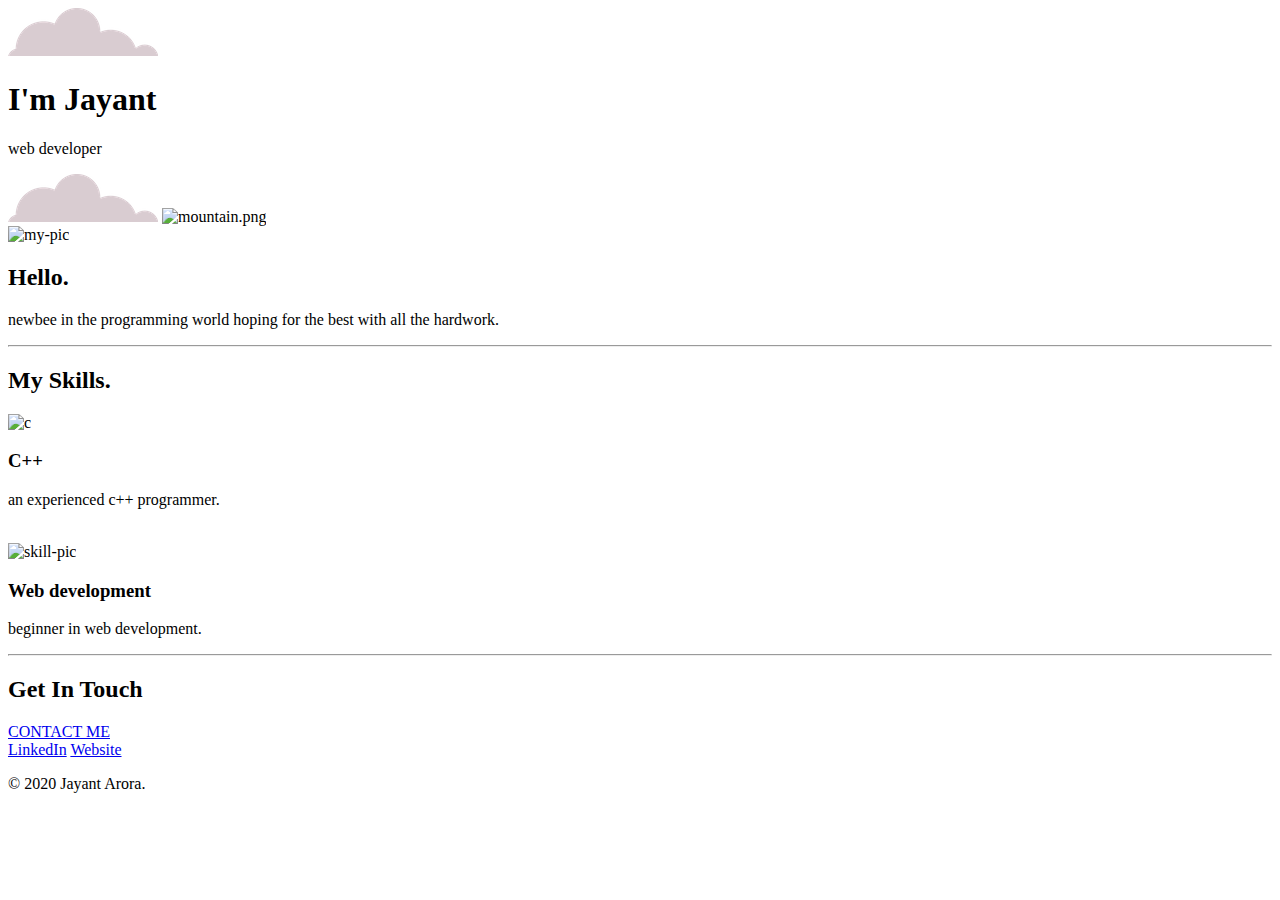
==== index.html @ b9c832da "Rename index2.html to index.html" ====
<!DOCTYPE html>
<html lang="en" dir="ltr">

<head>
  <meta charset="utf-8">
  <title>jayant arora</title>
  <link rel="stylesheet" href="css/style.css">
  <link rel="icon" href="favicon.ico">
</head>

<body>
  <div class="top-container">
    <img class="top" src="images/cloud.png" alt="cloud-img">
    <h1>I'm Jayant</h1>
    <p class="web">web developer</p>
    <img class="bottom" src="images/cloud.png" alt="cloud-img">
<img src="C:\Users\jayant\Desktop\Web Development\css-my site\images\mountain.png" alt="mountain.png">
<div class="middle-container">
  <div class="profile">
    <img class="my" src="https://scontent-del1-1.cdninstagram.com/v/t51.2885-19/s320x320/74623981_792571554531962_5618815459466936320_n.jpg?_nc_ht=scontent-del1-1.cdninstagram.com&_nc_ohc=FzVUii8vV_EAX8TPZCb&oh=c315e15bac49be32e64d63c86e4300ec&oe=5F12C987" alt="my-pic">
    <h2>Hello.</h2>
    <p>newbee in the programming world hoping for the best with all the hardwork.</p>
  </div>
  <hr>
  <div class="skills">
    <h2>My Skills.</h2>
    <div class="skill-row">
      <img class="c" src="https://image.flaticon.com/icons/svg/74/74897.svg" alt="c">
      <h3>C++</h3>
      <p>an experienced c++ programmer.</p>
    </div>
    <div class="skill-row">
      <br>
      <img class="comp" src="C:\Users\jayant\Desktop\Web Development\css-my site\images\computer.png" alt="skill-pic">
      <h3>Web development</h3>
      <p>beginner in web development.</p>
    </div>
  </div>
  <hr>
  <div class="contact-me">
    <h2>Get In Touch</h2>
    <a class="btn" href="mailto:jayantarora011@gmail.com">CONTACT ME</a>
  </div>
</div>


<div class="bottom-container">
  <a class="footer-link" href="https://www.linkedin.com/in/jayant-arora-4257601a8/">LinkedIn</a>
  <a class="footer-link" href="C:\Users\jayant\Desktop\Web Development\css-my site\index2.html">Website</a>
  <p class="copy">© 2020 Jayant Arora.</p>
</div>

</body>

</html>
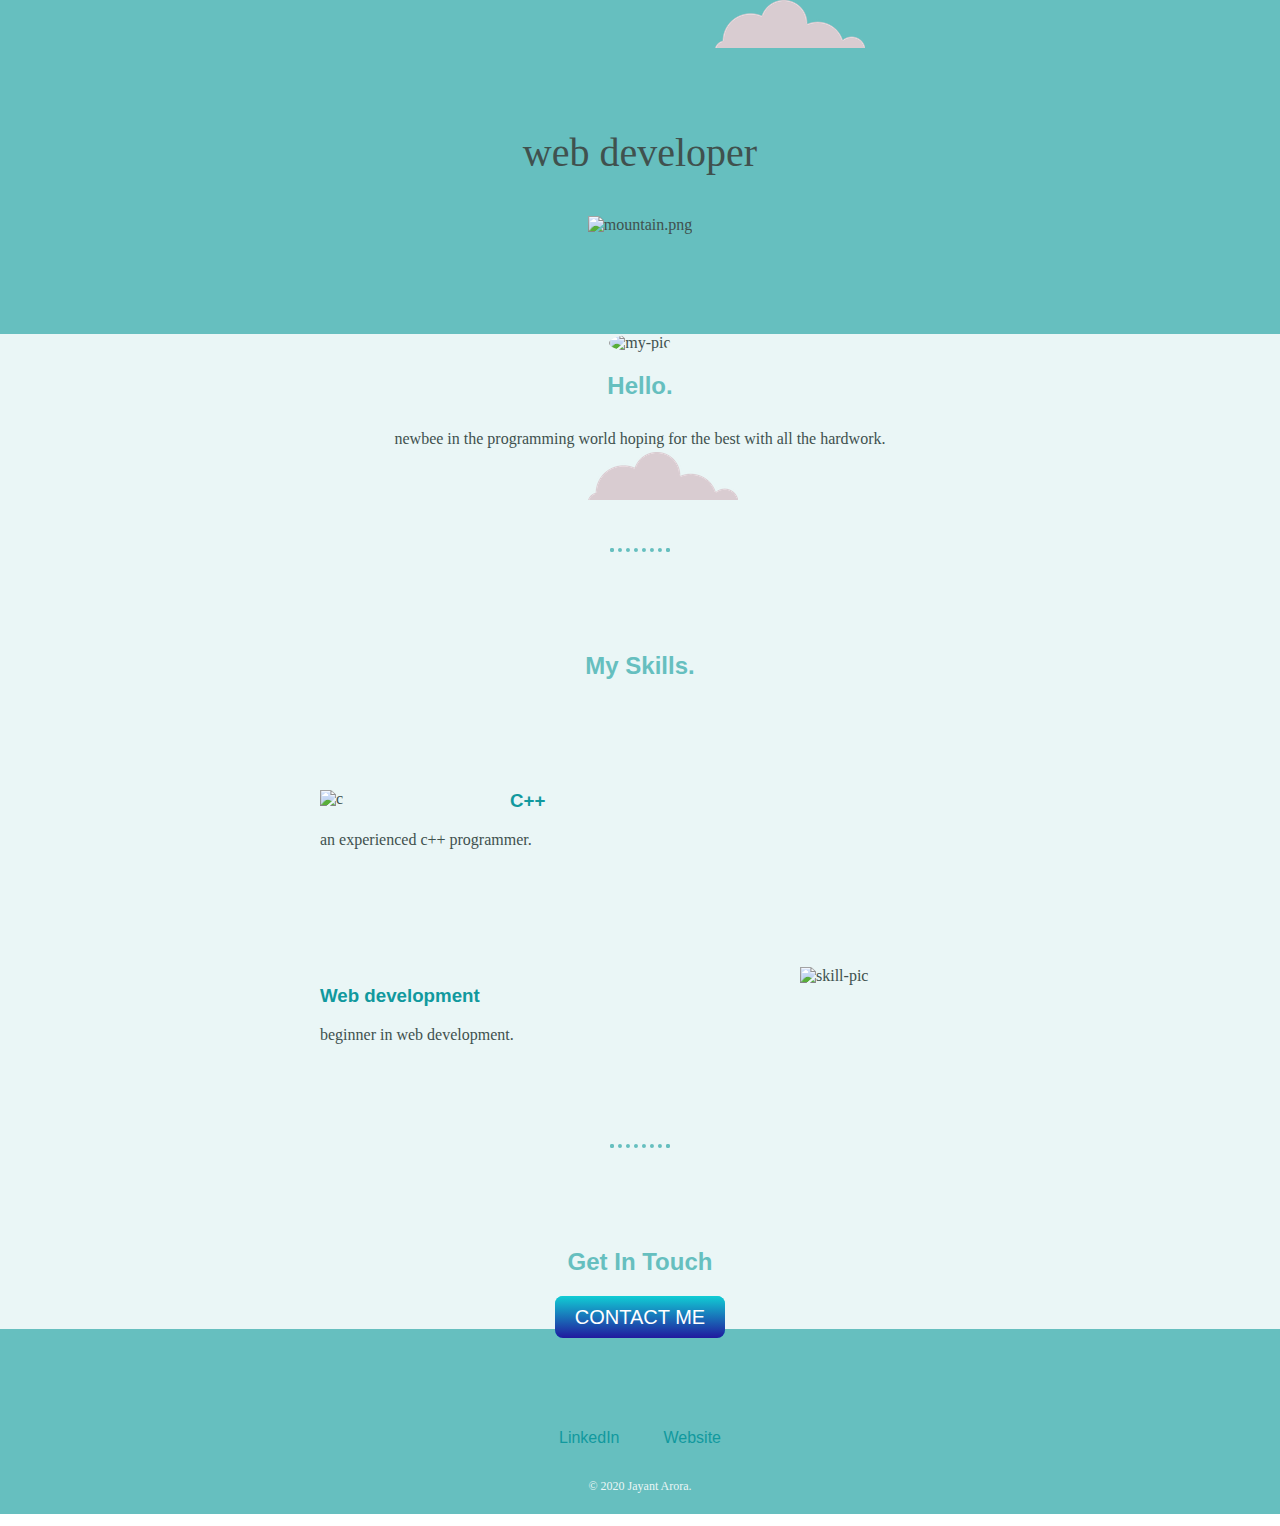
==== commit 5ee905c6: "Update index.html" ====
--- a/index.html
+++ b/index.html
@@ -4,7 +4,7 @@
 <head>
   <meta charset="utf-8">
   <title>jayant arora</title>
-  <link rel="stylesheet" href="css/style.css">
+  <link rel="stylesheet" href="style.css">
   <link rel="icon" href="favicon.ico">
 </head>
 
--- a/style.css
+++ b/style.css
@@ -0,0 +1,124 @@
+body {
+  margin: 0;
+  text-align: center;
+  font-family: 'merriweather', serif;
+  color: #40514E;
+}
+
+h1 {
+  margin-top: 0;
+  font-family: 'Sacramento', cursive;
+  color: #66BFBF;
+}
+
+h2 {
+  font-family: 'Montserrat', sans-serif;
+  color: #66BFBF;
+  padding-bottom: 10px;
+}
+
+h3 {
+  font-family: 'Montserrat', sans-serif;
+  color: #11999E;
+}
+
+a {
+  color: #11999E;
+    font-family: 'Montserrat', sans-serif;
+    margin: 10px 20px;
+    text-decoration: none;
+}
+a:hover{
+  color: #EAF6F6;
+}
+
+hr {
+  border: dotted #66BFBF 4px;
+  border-bottom: none;
+  width: 4%;
+  margin: 100px auto;
+}
+
+.middle-container {
+  margin: 100px 0;
+  background-color: #EAF6F6;
+}
+
+.web {
+  font-size: 2.5rem;
+  font-weight: normal;
+}
+
+.top-container {
+  background-color: #66BFBF;
+}
+
+.bottom {
+  position: absolute;
+  bottom: 400px;
+}
+
+.top {
+  position: relative;
+  left: 150px;
+}
+
+.my {
+  height: 200px;
+  width: 200px;
+  border-radius: 50%;
+}
+
+.c {
+  width: 25%;
+  float: left;
+  margin-right: 30px;
+}
+
+.comp {
+  width: 25%;
+  float: right;
+  margin-left: 30px;
+}
+
+.skill-row {
+  width: 50%;
+  margin: 100px auto;
+  text-align: left;
+}
+.bottom-container{
+  color: #66BFBF;
+  margin:0;
+}
+
+.btn {
+  background: #11CDD4;
+  background-image: -webkit-linear-gradient(top, #11CDD4, #21199E);
+  background-image: -moz-linear-gradient(top, #11CDD4, #21199E);
+  background-image: -ms-linear-gradient(top, #11CDD4, #21199E);
+  background-image: -o-linear-gradient(top, #11CDD4, #21199E);
+  background-image: linear-gradient(to bottom, #11CDD4, #21199E);
+  -webkit-border-radius: 8;
+  -moz-border-radius: 8;
+  border-radius: 8px;
+  font-family: 'Montserrat', sans-serif;
+  color: #ffffff;
+  font-size: 20px;
+  padding: 10px 20px 10px 20px;
+  text-decoration: none;
+}
+
+.btn:hover {
+  background: #30E3CB;
+  background-image: -webkit-linear-gradient(top, #30E3CB, #2BC4AD);
+  background-image: -moz-linear-gradient(top, #30E3CB, #2BC4AD);
+  background-image: -ms-linear-gradient(top, #30E3CB, #2BC4AD);
+  background-image: -o-linear-gradient(top, #30E3CB, #2BC4AD);
+  background-image: linear-gradient(to bottom, #30E3CB, #2BC4AD);
+  text-decoration: none;
+}
+.copy{
+  color: #EAF6F6;
+  font-size: 0.75rem;
+  padding: 20px 0;
+}
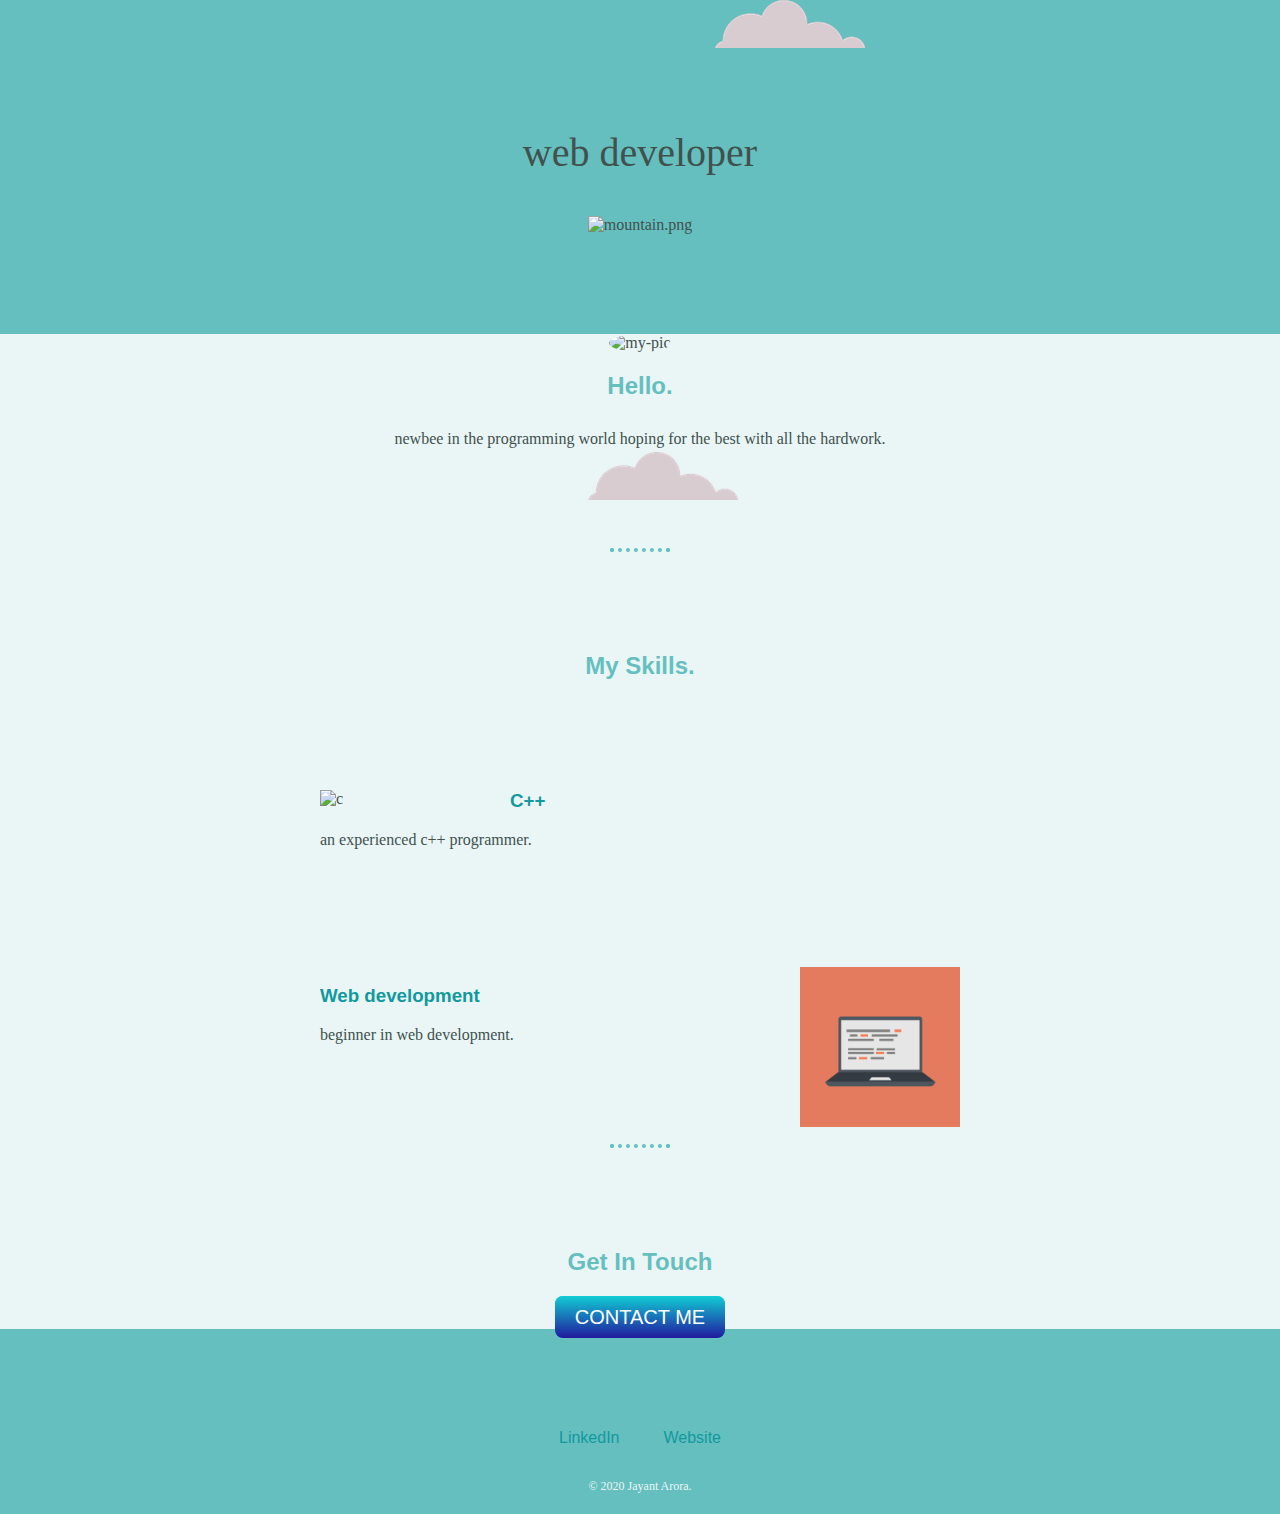
==== commit 669e6681: "Update index.html" ====
--- a/index.html
+++ b/index.html
@@ -14,10 +14,10 @@
     <h1>I'm Jayant</h1>
     <p class="web">web developer</p>
     <img class="bottom" src="images/cloud.png" alt="cloud-img">
-<img src="C:\Users\jayant\Desktop\Web Development\css-my site\images\mountain.png" alt="mountain.png">
+<img src="mountain.png" alt="mountain.png">
 <div class="middle-container">
   <div class="profile">
-    <img class="my" src="https://scontent-del1-1.cdninstagram.com/v/t51.2885-19/s320x320/74623981_792571554531962_5618815459466936320_n.jpg?_nc_ht=scontent-del1-1.cdninstagram.com&_nc_ohc=FzVUii8vV_EAX8TPZCb&oh=c315e15bac49be32e64d63c86e4300ec&oe=5F12C987" alt="my-pic">
+    <img class="my" src="https://scontent-del1-1.cdninstagram.com/v/t51.2885-19/s320x320/74623981_792571554531962_5618815459466936320_n.jpg?_nc_ht=scontent-del1-1.cdninstagram.com&_nc_ohc=oURyEid4WVsAX_CZKq-&oh=badfecdfca3bf89d1f5c57eaa25ecf64&oe=5F4E1D07" alt="my-pic">
     <h2>Hello.</h2>
     <p>newbee in the programming world hoping for the best with all the hardwork.</p>
   </div>
@@ -31,7 +31,7 @@
     </div>
     <div class="skill-row">
       <br>
-      <img class="comp" src="C:\Users\jayant\Desktop\Web Development\css-my site\images\computer.png" alt="skill-pic">
+      <img class="comp" src="images\computer.png" alt="skill-pic">
       <h3>Web development</h3>
       <p>beginner in web development.</p>
     </div>
@@ -46,7 +46,7 @@
 
 <div class="bottom-container">
   <a class="footer-link" href="https://www.linkedin.com/in/jayant-arora-4257601a8/">LinkedIn</a>
-  <a class="footer-link" href="C:\Users\jayant\Desktop\Web Development\css-my site\index2.html">Website</a>
+  <a class="footer-link" href="index2.html">Website</a>
   <p class="copy">© 2020 Jayant Arora.</p>
 </div>
 
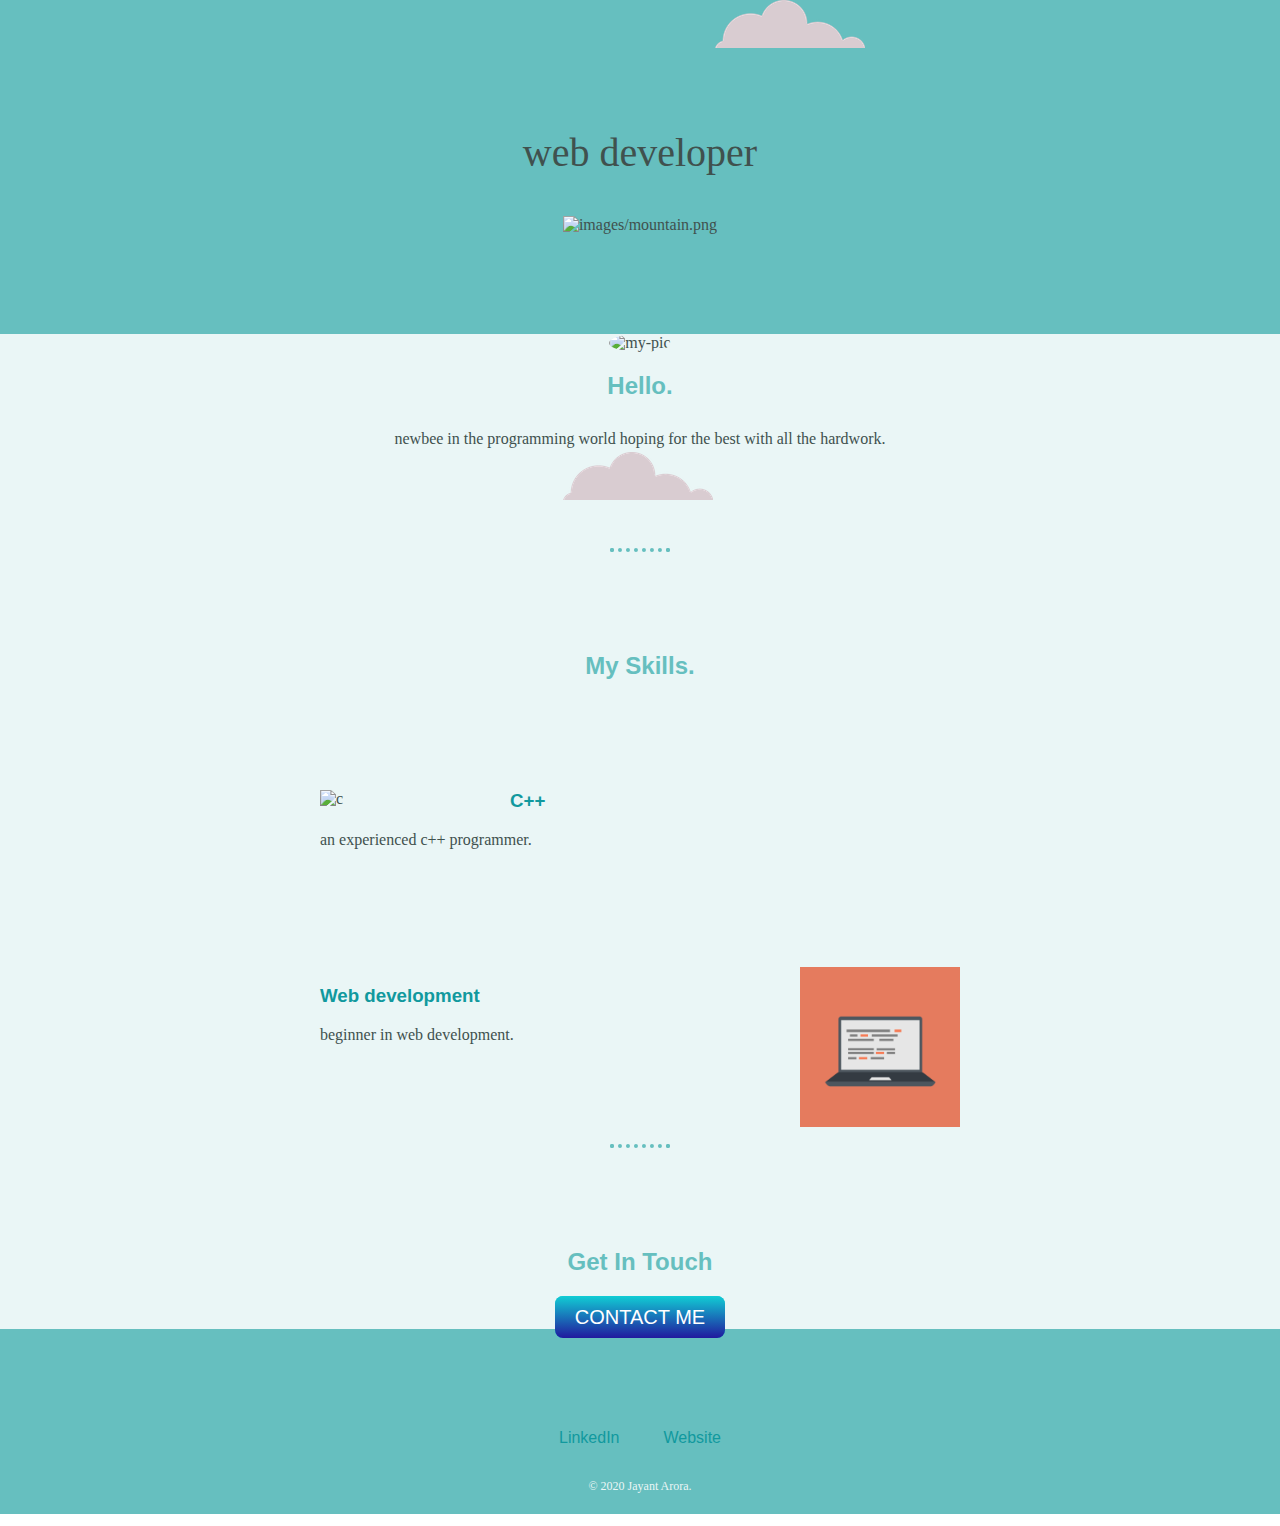
==== commit 2de7e7d3: "Update index.html" ====
--- a/index.html
+++ b/index.html
@@ -14,7 +14,7 @@
     <h1>I'm Jayant</h1>
     <p class="web">web developer</p>
     <img class="bottom" src="images/cloud.png" alt="cloud-img">
-<img src="mountain.png" alt="mountain.png">
+<img src="mountain.png" alt="images/mountain.png">
 <div class="middle-container">
   <div class="profile">
     <img class="my" src="https://scontent-del1-1.cdninstagram.com/v/t51.2885-19/s320x320/74623981_792571554531962_5618815459466936320_n.jpg?_nc_ht=scontent-del1-1.cdninstagram.com&_nc_ohc=oURyEid4WVsAX_CZKq-&oh=badfecdfca3bf89d1f5c57eaa25ecf64&oe=5F4E1D07" alt="my-pic">
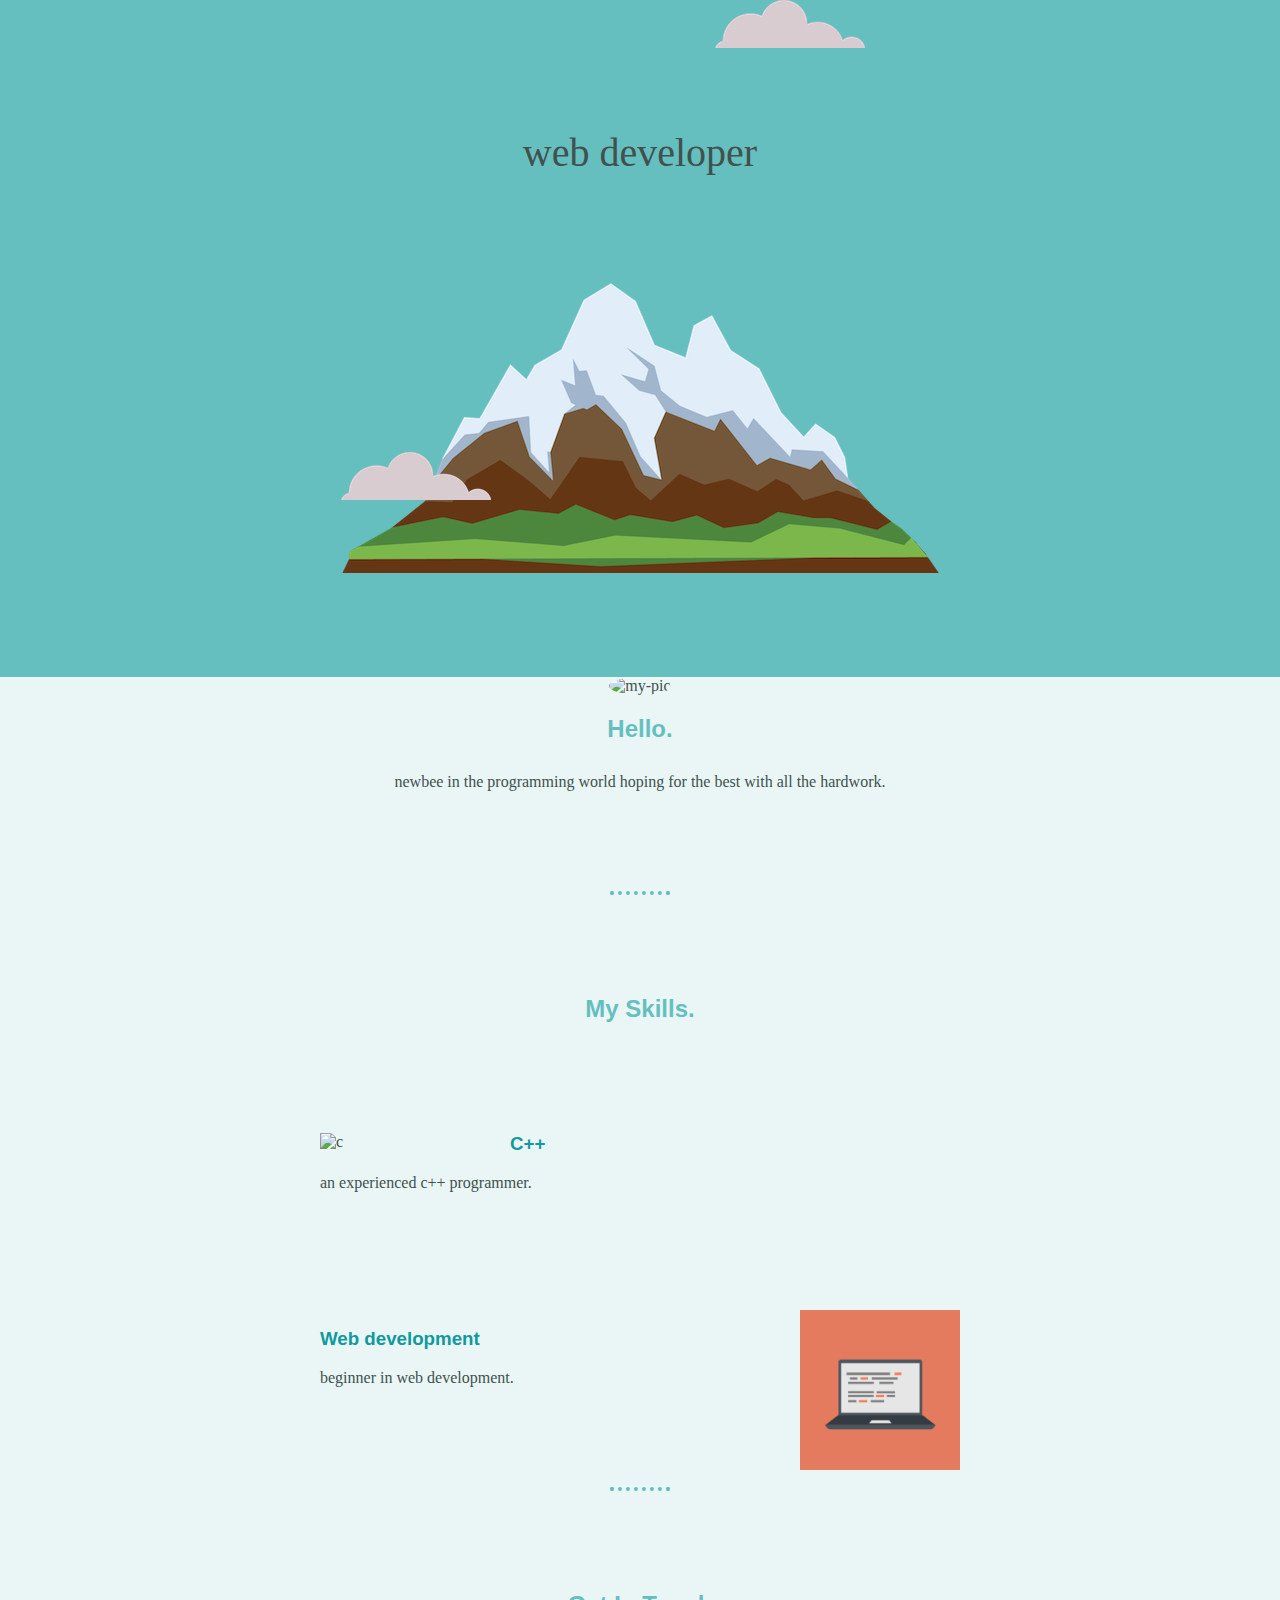
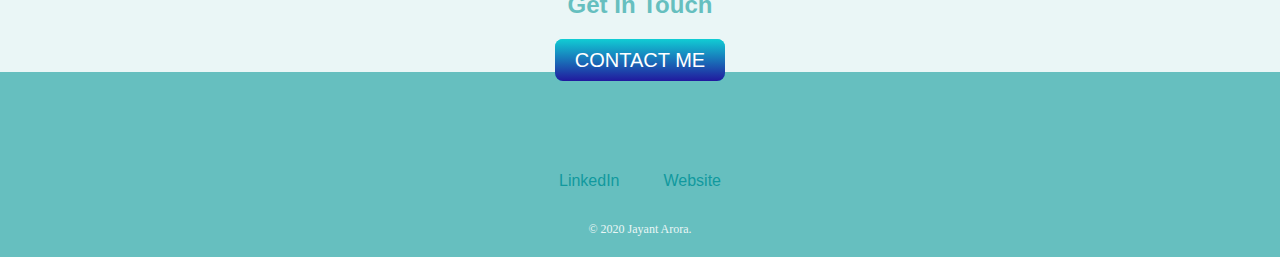
==== commit ee2537d1: "Update index.html" ====
--- a/index.html
+++ b/index.html
@@ -14,7 +14,7 @@
     <h1>I'm Jayant</h1>
     <p class="web">web developer</p>
     <img class="bottom" src="images/cloud.png" alt="cloud-img">
-<img src="mountain.png" alt="images/mountain.png">
+<img src="images/mountain.png" alt="mountain.png">
 <div class="middle-container">
   <div class="profile">
     <img class="my" src="https://scontent-del1-1.cdninstagram.com/v/t51.2885-19/s320x320/74623981_792571554531962_5618815459466936320_n.jpg?_nc_ht=scontent-del1-1.cdninstagram.com&_nc_ohc=oURyEid4WVsAX_CZKq-&oh=badfecdfca3bf89d1f5c57eaa25ecf64&oe=5F4E1D07" alt="my-pic">
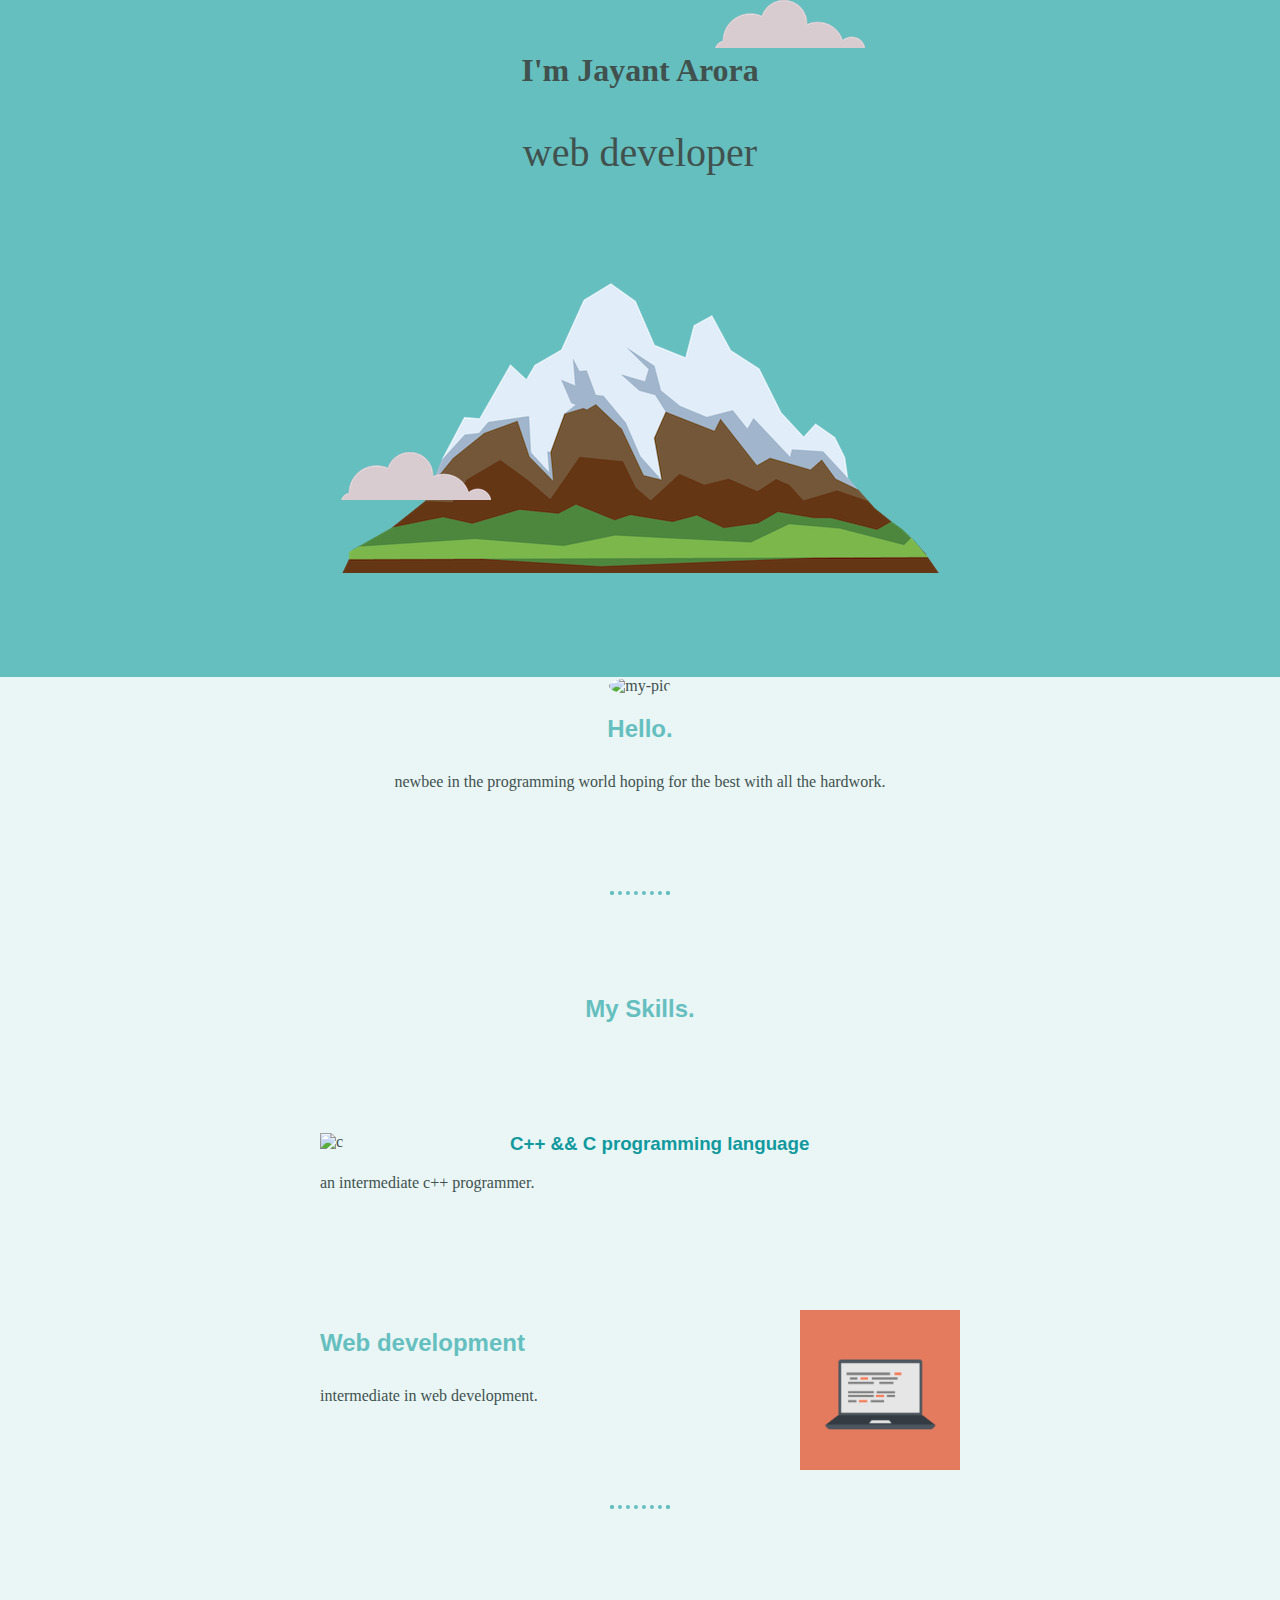
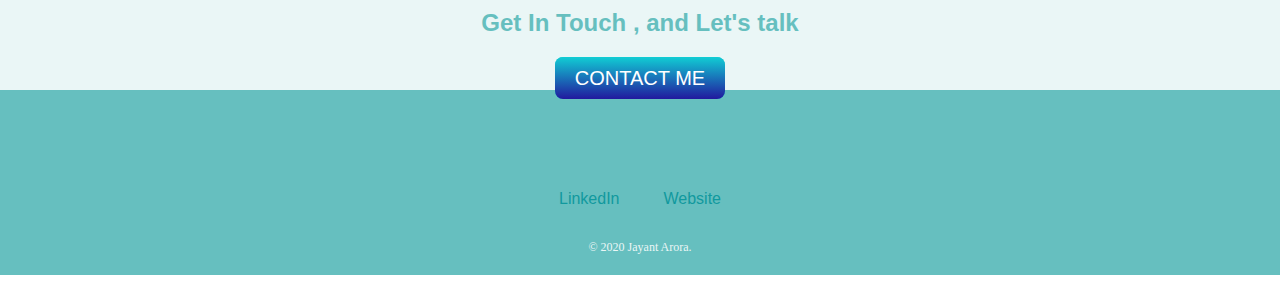
==== commit 7f2221bd: "Update index.html" ====
--- a/index.html
+++ b/index.html
@@ -3,7 +3,7 @@
 
 <head>
   <meta charset="utf-8">
-  <title>jayant arora</title>
+  <title>Jayant Arora</title>
   <link rel="stylesheet" href="style.css">
   <link rel="icon" href="favicon.ico">
 </head>
@@ -11,7 +11,7 @@
 <body>
   <div class="top-container">
     <img class="top" src="images/cloud.png" alt="cloud-img">
-    <h1>I'm Jayant</h1>
+    <h1>I'm Jayant Arora</h1>
     <p class="web">web developer</p>
     <img class="bottom" src="images/cloud.png" alt="cloud-img">
 <img src="images/mountain.png" alt="mountain.png">
@@ -26,19 +26,19 @@
     <h2>My Skills.</h2>
     <div class="skill-row">
       <img class="c" src="https://image.flaticon.com/icons/svg/74/74897.svg" alt="c">
-      <h3>C++</h3>
-      <p>an experienced c++ programmer.</p>
+      <h3>C++ && C programming language</h3>
+      <p>an intermediate c++ programmer.</p>
     </div>
     <div class="skill-row">
       <br>
       <img class="comp" src="images\computer.png" alt="skill-pic">
-      <h3>Web development</h3>
-      <p>beginner in web development.</p>
+      <h2>Web development</h2>
+      <p>intermediate in web development.</p>
     </div>
   </div>
   <hr>
   <div class="contact-me">
-    <h2>Get In Touch</h2>
+    <h2>Get In Touch , and Let's talk</h2>
     <a class="btn" href="mailto:jayantarora011@gmail.com">CONTACT ME</a>
   </div>
 </div>
--- a/style.css
+++ b/style.css
@@ -8,7 +8,7 @@
 h1 {
   margin-top: 0;
   font-family: 'Sacramento', cursive;
-  color: #66BFBF;
+  color:  #40514E;
 }
 
 h2 {
